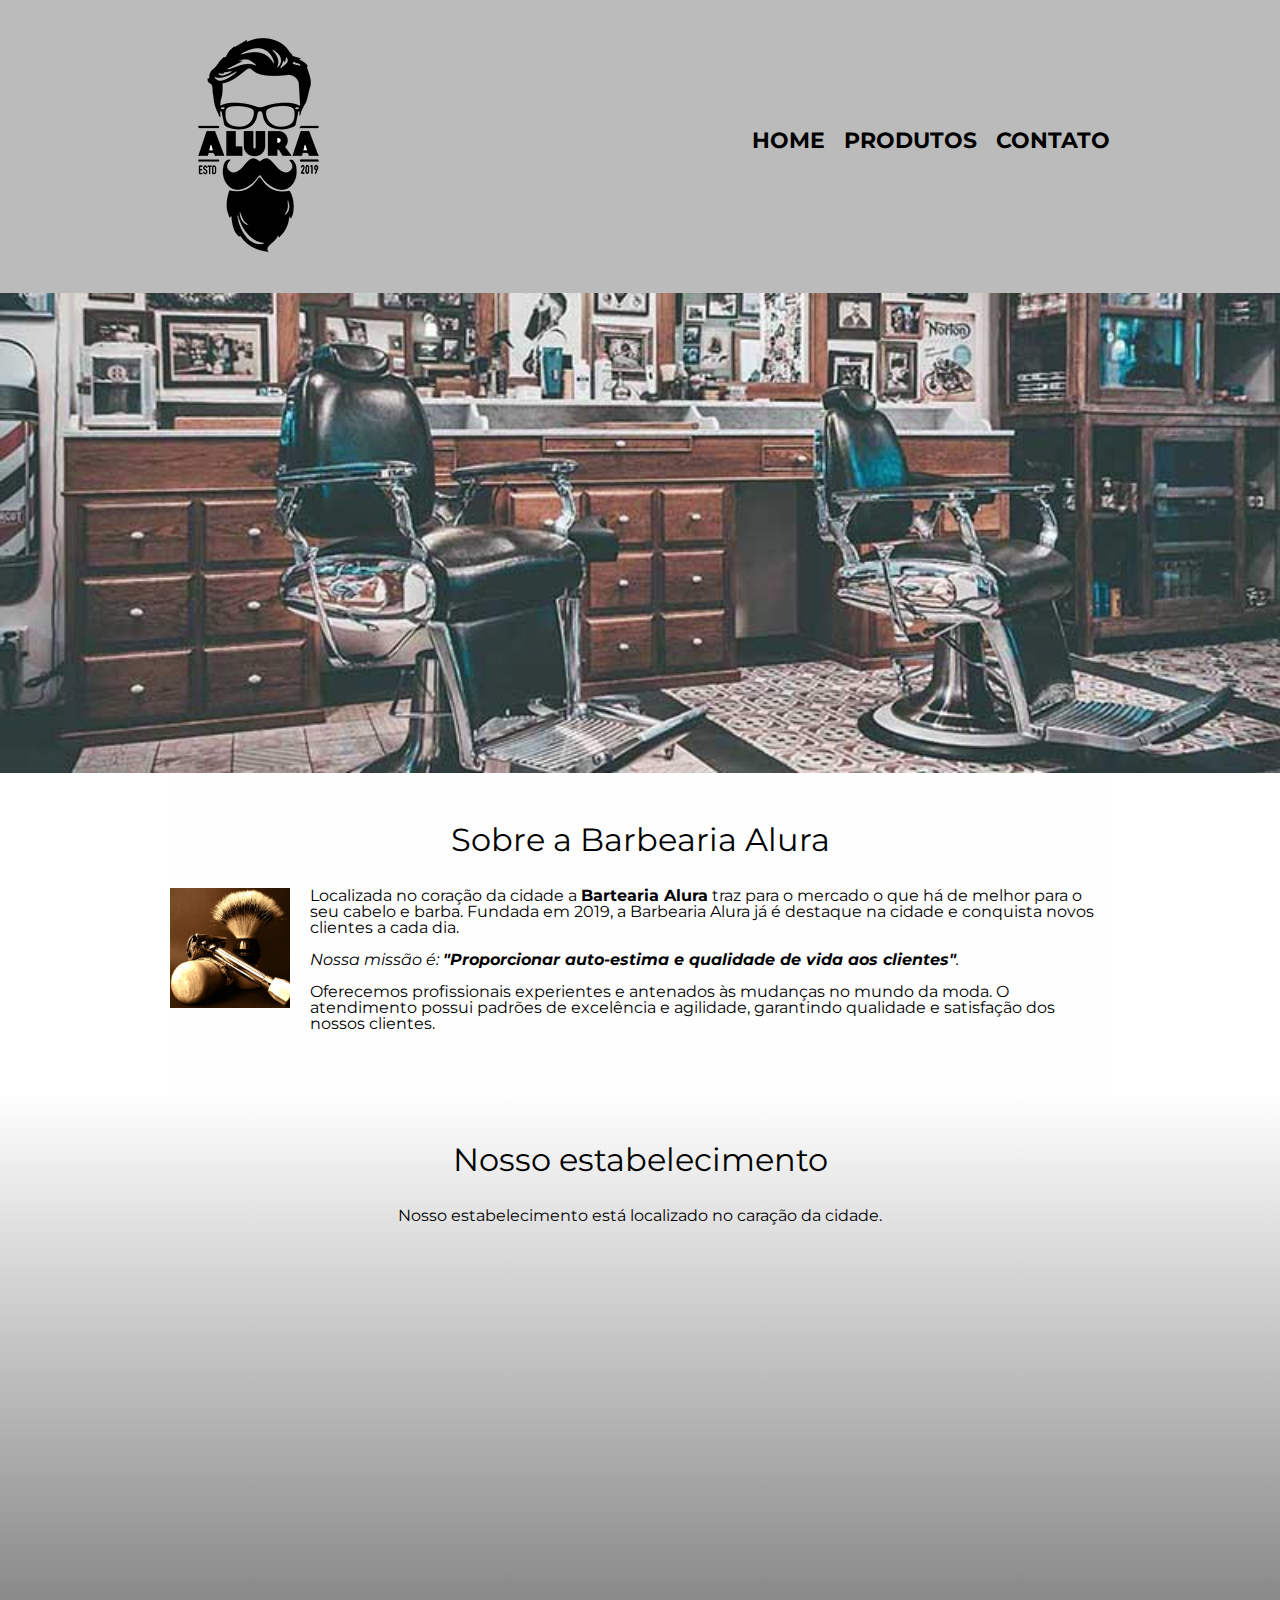
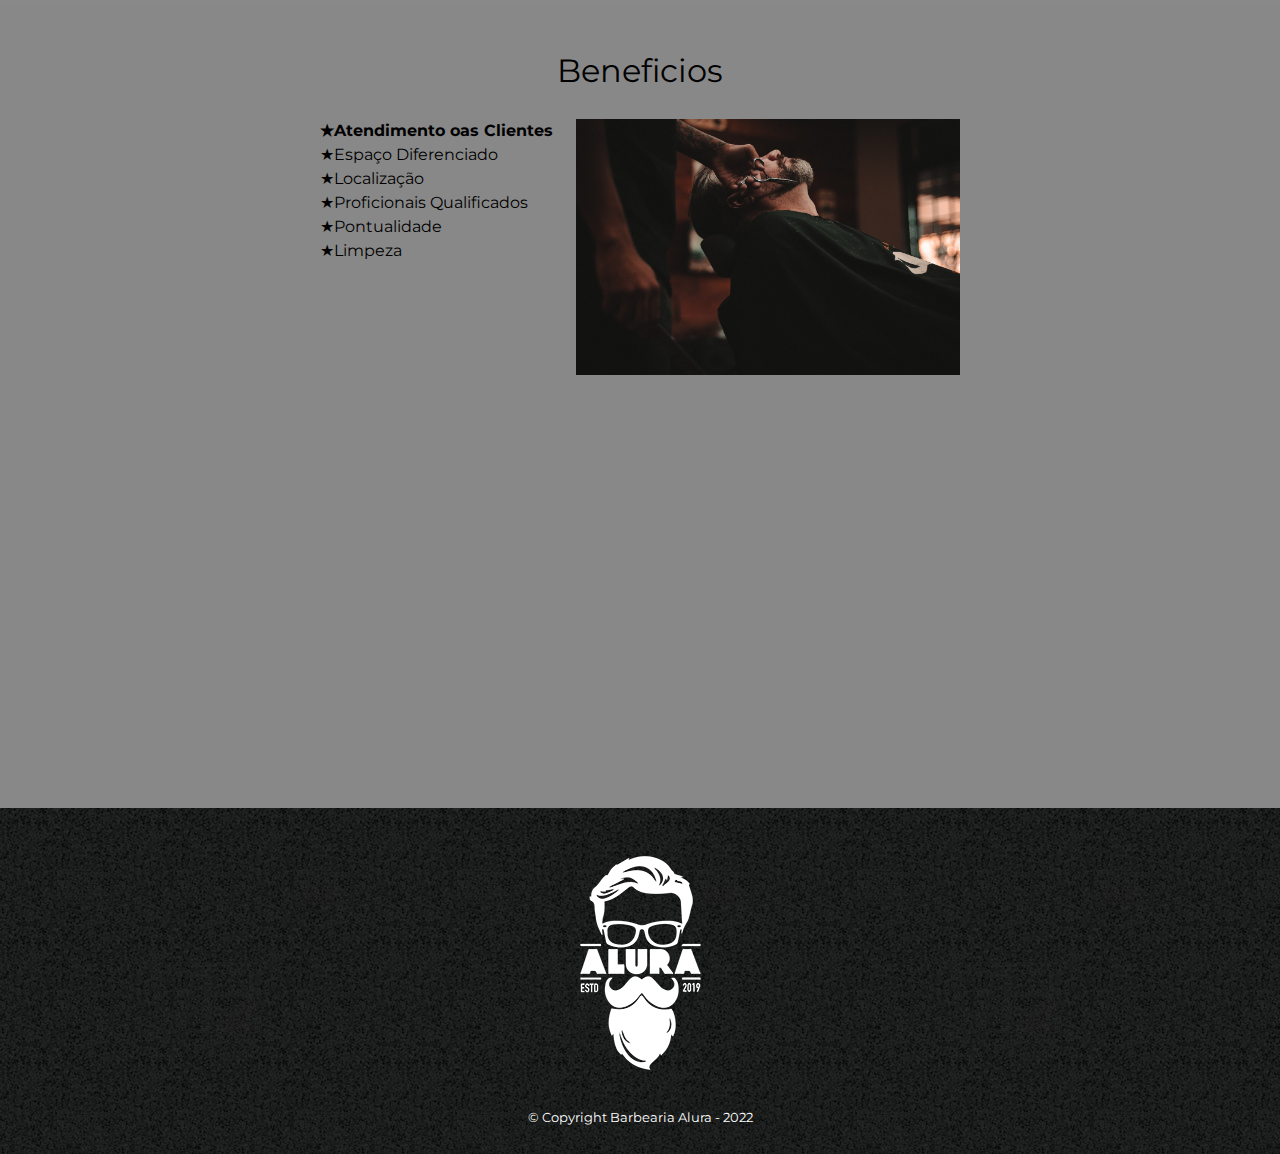
==== index.html @ 7f6abe63 "barbearia alura" ====
<!DOCTYPE html>
<html>
    <head>
        <meta charset="ISO-8859-1"/>
        <title>Barbearia Alura</title>
        <link rel="Stylesheet" href="reset.css"/>
        <link rel="Stylesheet" href="style.css"/>
        <link href="https://fonts.googleapis.com/css?family=Montserrat&display=swap" rel="stylesheet">
    </head>
    <body>
        <header>
            <div class="caixa">
                <h1><img src="img/logo.png" alt="Logo da barbearia Alura"/></h1>

                <nav>
                    <ul>
                        <li><a href="index.html">Home</a></li>
                        <li><a href="produtos.html">Produtos</a></li>
                        <li><a href="contato.html">Contato</a></li>
                    </ul>
                </nav>
            </div>
        </header>
            <img class="banner" src="img/banner.jpg" alt="barbearia"/>

            <main>
            <section class="principal">
                <h2 class="titulo-principal">Sobre a Barbearia Alura</h2>

                <img class="utencilios" src="img/utensilios.jpg" alt="Utencilios de um barbeiro."/>
                <p>Localizada no cora��o da cidade a <strong>Bartearia Alura</strong> traz para o mercado o que h� de melhor para o seu cabelo e barba. Fundada em 2019, a Barbearia Alura j� � destaque na cidade e conquista novos clientes a cada dia.</p>

                <p class="missao"><em>Nossa miss�o �: <strong>"Proporcionar auto-estima e qualidade de vida aos clientes"</strong>.</em></p>

                <p>Oferecemos profissionais experientes e antenados �s mudan�as no mundo da moda. O atendimento possui padr�es de excel�ncia e agilidade, garantindo qualidade e satisfa��o dos nossos clientes.</p>
            </section>

            <section class="mapa">
                <h3 class="titulo-principal">Nosso estabelecimento</h3>
                <p>Nosso estabelecimento est� localizado no cara��o da cidade.</p>

                <div class="mapa-conteudo">
                    <iframe src="https://www.google.com/maps/embed?pb=!1m18!1m12!1m3!1d58502.636312298564!2d-46.64640813291022!3d-23.589453339920862!2m3!1f0!2f0!3f0!3m2!1i1024!2i768!4f13.1!3m3!1m2!1s0x94ce59541c6c79c3%3A0x36b90a85f0f8cb33!2sGrupo%20Alura!5e0!3m2!1spt-BR!2sbr!4v1649896148465!5m2!1spt-BR!2sbr" width="100%" height="300" style="border:0;" allowfullscreen="" loading="lazy" referrerpolicy="no-referrer-when-downgrade"></iframe>
                </div>

            </section>

            <section class="beneficios">
                <h2 class="titulo-principal">Beneficios</h2>

                <div class="conteudo-beneficios">
                    <ul class="lista-beneficios">
                        <li class="itens">Atendimento oas Clientes</li>
                        <li class="itens">Espa�o Diferenciado</li>
                        <li class="itens">Localiza��o</li>
                        <li class="itens">Proficionais Qualificados</li>
                        <li class="itens">Pontualidade</li>
                        <li class="itens">Limpeza</li>
                    </ul><img class="imgbeneficios" src="img/beneficios.jpg"/>
                </div>

                <div class="video">
                    <iframe width="560" height="315" src="https://www.youtube.com/embed/wcVVXUV0YUY" frameborder="0" allow="accelerometer; autoplay; encrypted-media; gyroscope; picture-in-picture" allowfullscreen></iframe>
                </div>

            </section>

        </main>

        <footer>
            <img src="img/logo-branco.png" alt="Logo da barbearia Alura"/>
            <p class="copyright">&copy; Copyright Barbearia Alura - 2022</p>
        </footer>
    </body>
</html>
---- style.css ----
body{
    font-family: 'Montserrat', sans-serif;
}
/*CONFIGURA��O DA P�GINA PRODUTOS*/
/*configura��o header*/

header {
    background: #BBBBBB;
    padding: 20px 0;
}

.caixa {
    position:relative;
    width: 940px;
    margin: 0 auto;
}

nav {
    position: absolute;
    top: 110px;
    right: 0;
}

nav li {
    display: inline;
    margin: 0 0 0 15px;
}

nav a {
    text-transform: uppercase;
    color: #000000;
    font-weight: bold;
    font-size: 22px;
    text-decoration: none;
}

nav a:hover {
    color: #C78C19;
    text-decoration: underline;
}

/*configura��o main*/

.produtos{
    width: 940px;
    margin: 0 auto;
    padding: 50px 0;
}

.produtos li{
    display: inline-block;
    text-align: center;
    width: 30%;
    vertical-align: top;
    margin: 0 1.5%;
    padding: 30px 20px;
    box-sizing: border-box;
    border: 2px solid #000000;
    border-radius: 10px;
}

.produtos li:hover {
    border-color: #C78C19;
}

.produtos li:active {
    border-color: #088C19;    
}

.produtos h2{
    font-size: 30px;
    font-weight: bold;
}

.produtos li:hover h2 {
    font-size: 34px;
}

.produto-descricao {
    font-size: 18px;
}

.produto-preco {
    font-size: 22px;
    font-weight: bold;
    margin-top: 10px;
}

/*Configura��o do Rodap�*/

footer {
    text-align: center;
    background: url("img/bg.jpg");
    padding: 30px 0;
}
.copyright {
    color: #FFFFFF;
    font-size: 13px;
    margin: 20px 0 0;
}

/*CONFIGURA��O DA P�GINA CONTATO*/
/*configura��o do formulario*/


form {
    margin: 40px 0;
}

form label, form legend {
    display:block;
    font-size: 20px;
    margin: 0 0 10px;
}

.input-padrao {
    display: block;
    margin: 0 0 20px;
    padding: 10px 25px;
    width: 50%;
}
.checkbox{
    margin: 20px 0;
}
.enviar{
    width:40%;
    padding: 15px 0;
    background: orange;
    color: white;
    font-weight: bold;
    font-size: 18px;
    border: none;
    border-radius: 5px;
    transition: 1s all;
    cursor: pointer;
}

.enviar:hover {
    background: darkorange;
    transform: scale(1.2);
}

table {
    margin: 20px 0 40px;
}

thead {
    background: #555555;
    color: white;
    font-weight: bold;
}

td, th {
    border: 1px solid #000000;
    padding: 8px 15px;
}

/*CSS da pagina inicial*/
.banner {
    width: 100%;
}

.titulo-principal {
    text-align: center;
    font-size: 2em;
    margin: 0 0 1em;
    clear: left;
}

.principal {
    padding: 3em 0;
    background: #FEFEFE;
    width: 940px;
    margin: 0 auto;

}

.principal p {
    margin: 0 0 1em;
}

.principal strong {
    font-weight: bold;
}

.principal em {
    font-style: italic;
}

.utencilios {
    width: 120px;
    float: left;
    margin: 0 20px 20px 0;
}

.mapa{
    padding: 3em 0;
    background: linear-gradient(#FEFEFE, #888888);
}

.mapa-conteudo{
    width: 940px;
    margin: 0 auto;
}

.mapa p{
    padding: 0 0 2em;
    text-align: center;
}

.beneficios {
    padding: 3em 0;
    background: #888888;
}

.conteudo-beneficios {
    width: 640px;
    margin: 0 auto;
}

.lista-beneficios {
    width: 40%;
    display: inline-block;
    vertical-align: top;
}

.itens {
    line-height: 1.5;
}

.itens::before {
    content: "\002605";
}

.itens:first-child {
    font-weight: bold;
}

.imgbeneficios {
    width: 60%;
}

.video{
    width: 560px;
    margin: 2em auto;
}
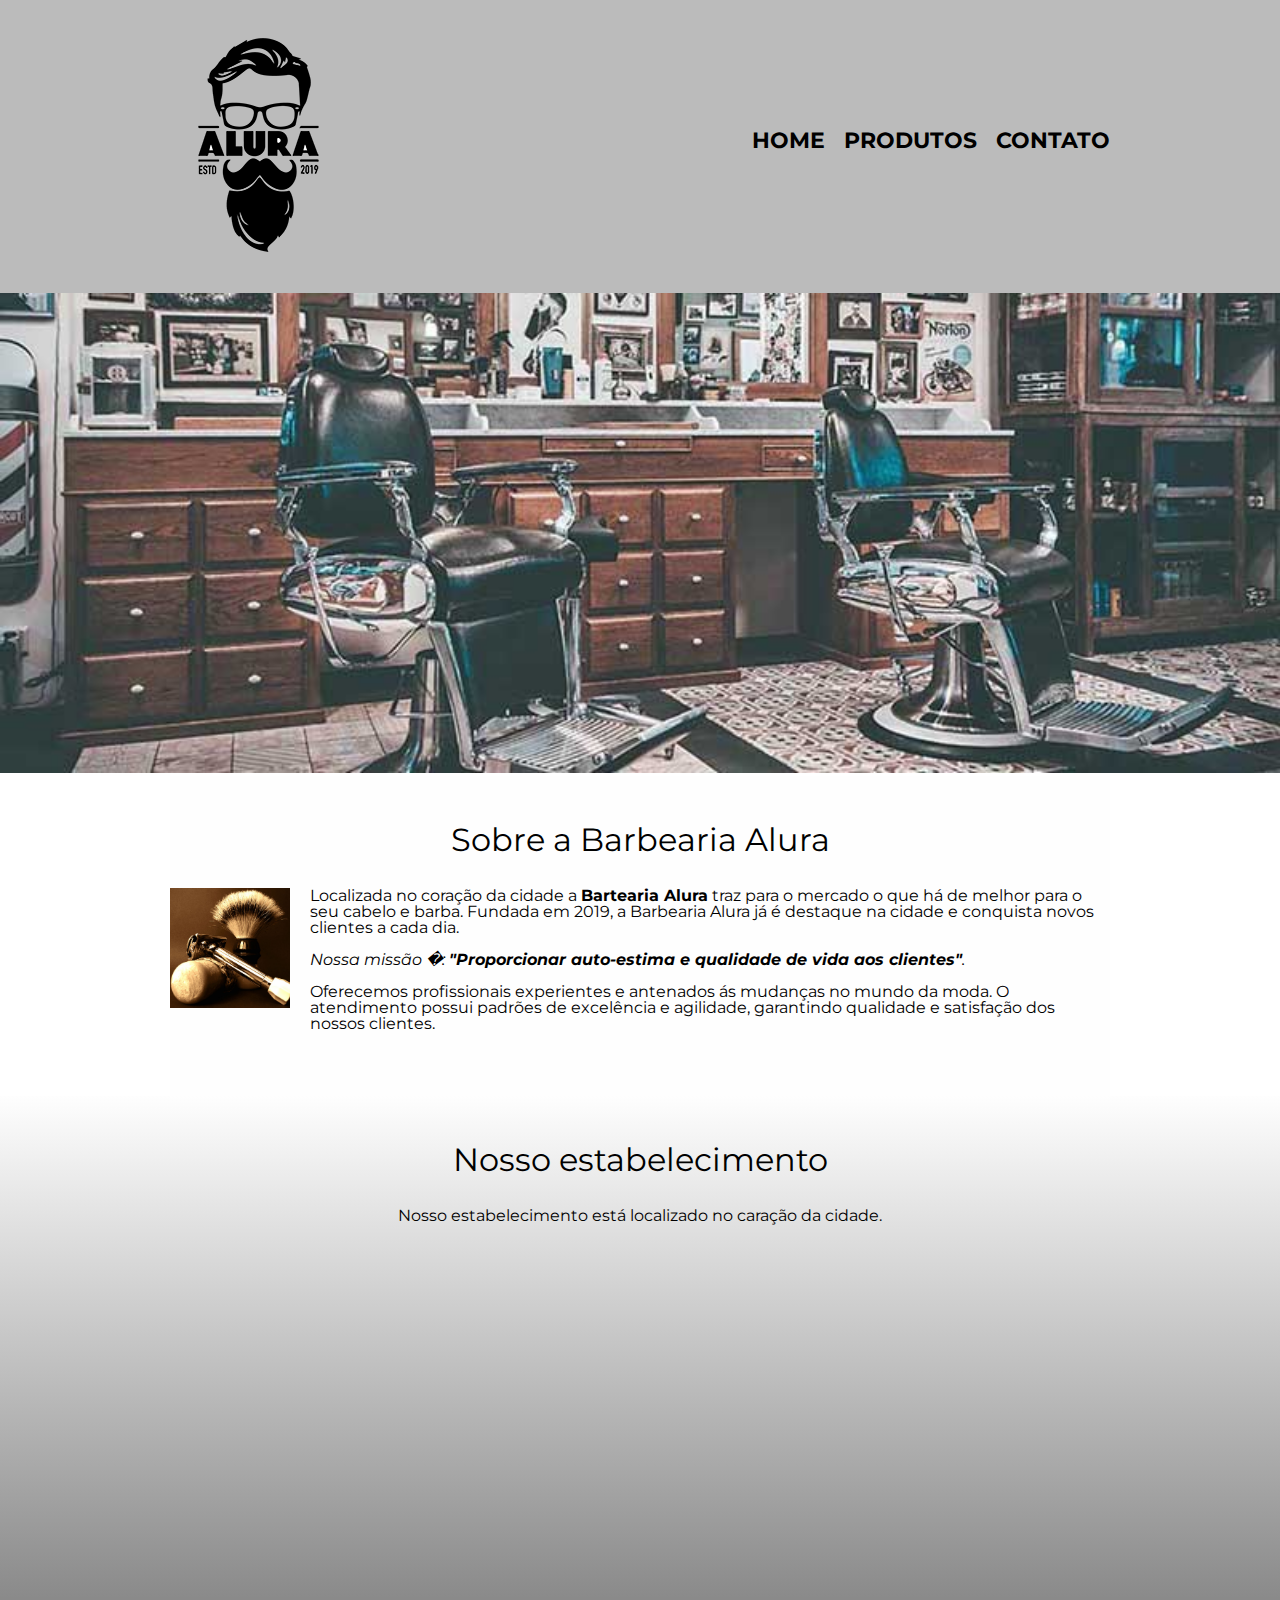
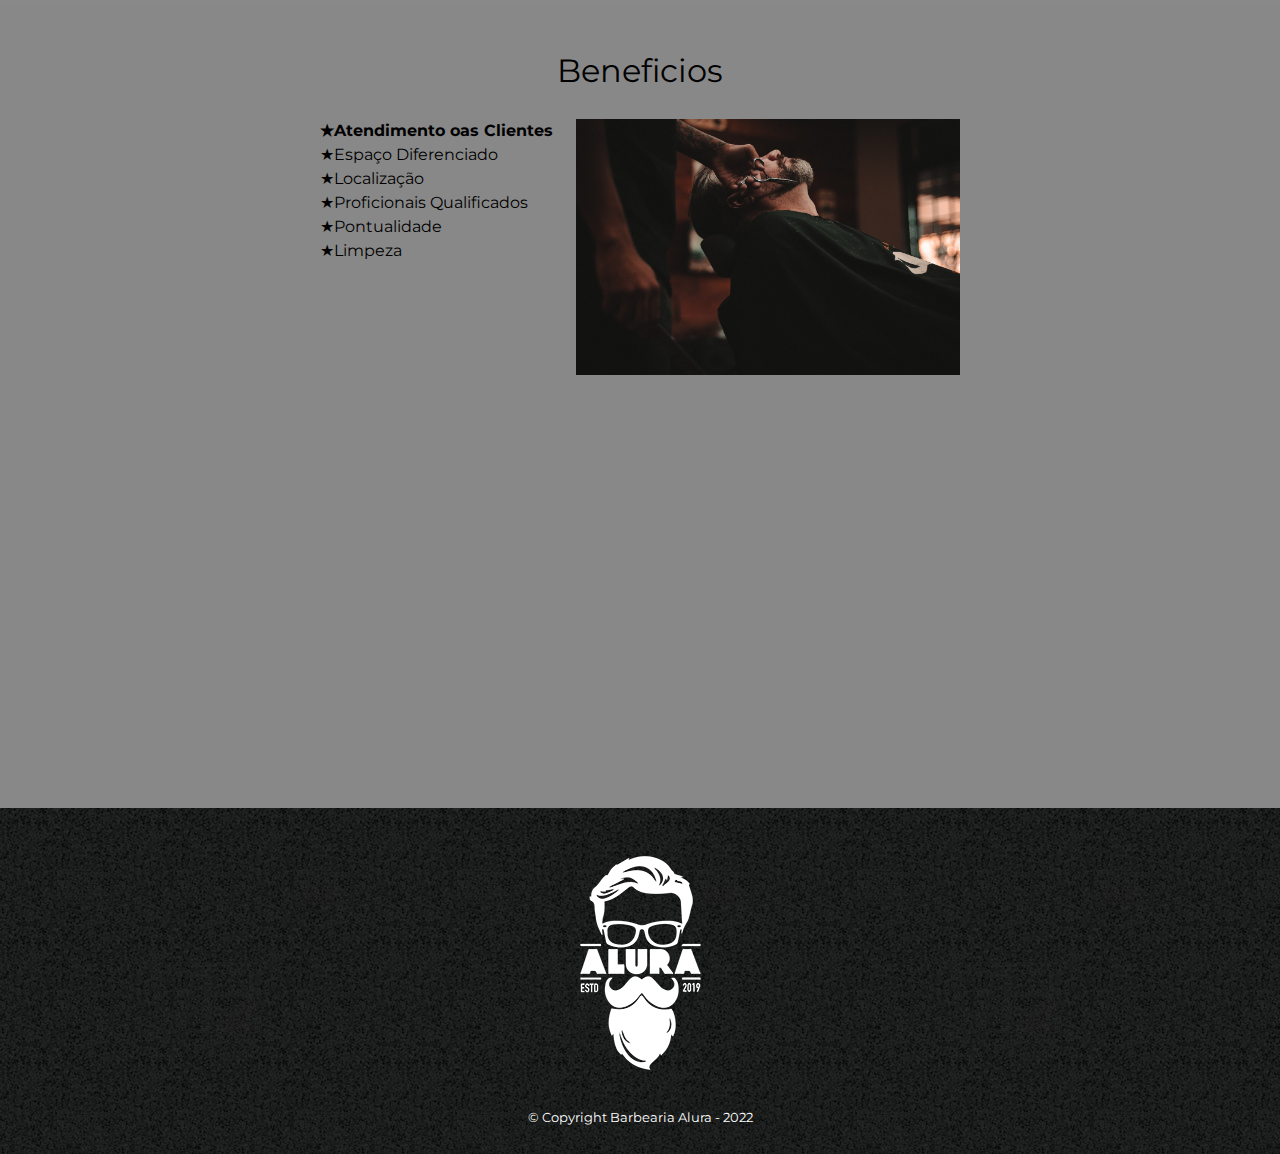
==== commit 0591ba22: "30/04/22" ====
--- a/index.html
+++ b/index.html
@@ -1,7 +1,7 @@
 <!DOCTYPE html>
 <html>
     <head>
-        <meta charset="ISO-8859-1"/>
+        <meta charset="UTF-8"/>
         <title>Barbearia Alura</title>
         <link rel="Stylesheet" href="reset.css"/>
         <link rel="Stylesheet" href="style.css"/>
@@ -28,16 +28,16 @@
                 <h2 class="titulo-principal">Sobre a Barbearia Alura</h2>
 
                 <img class="utencilios" src="img/utensilios.jpg" alt="Utencilios de um barbeiro."/>
-                <p>Localizada no cora��o da cidade a <strong>Bartearia Alura</strong> traz para o mercado o que h� de melhor para o seu cabelo e barba. Fundada em 2019, a Barbearia Alura j� � destaque na cidade e conquista novos clientes a cada dia.</p>
+                <p>Localizada no coração da cidade a <strong>Bartearia Alura</strong> traz para o mercado o que há de melhor para o seu cabelo e barba. Fundada em 2019, a Barbearia Alura já é destaque na cidade e conquista novos clientes a cada dia.</p>
 
-                <p class="missao"><em>Nossa miss�o �: <strong>"Proporcionar auto-estima e qualidade de vida aos clientes"</strong>.</em></p>
+                <p class="missao"><em>Nossa missão �: <strong>"Proporcionar auto-estima e qualidade de vida aos clientes"</strong>.</em></p>
 
-                <p>Oferecemos profissionais experientes e antenados �s mudan�as no mundo da moda. O atendimento possui padr�es de excel�ncia e agilidade, garantindo qualidade e satisfa��o dos nossos clientes.</p>
+                <p>Oferecemos profissionais experientes e antenados ás mudanças no mundo da moda. O atendimento possui padrões de excelência e agilidade, garantindo qualidade e satisfação dos nossos clientes.</p>
             </section>
 
             <section class="mapa">
                 <h3 class="titulo-principal">Nosso estabelecimento</h3>
-                <p>Nosso estabelecimento est� localizado no cara��o da cidade.</p>
+                <p>Nosso estabelecimento está localizado no caração da cidade.</p>
 
                 <div class="mapa-conteudo">
                     <iframe src="https://www.google.com/maps/embed?pb=!1m18!1m12!1m3!1d58502.636312298564!2d-46.64640813291022!3d-23.589453339920862!2m3!1f0!2f0!3f0!3m2!1i1024!2i768!4f13.1!3m3!1m2!1s0x94ce59541c6c79c3%3A0x36b90a85f0f8cb33!2sGrupo%20Alura!5e0!3m2!1spt-BR!2sbr!4v1649896148465!5m2!1spt-BR!2sbr" width="100%" height="300" style="border:0;" allowfullscreen="" loading="lazy" referrerpolicy="no-referrer-when-downgrade"></iframe>
@@ -51,8 +51,8 @@
                 <div class="conteudo-beneficios">
                     <ul class="lista-beneficios">
                         <li class="itens">Atendimento oas Clientes</li>
-                        <li class="itens">Espa�o Diferenciado</li>
-                        <li class="itens">Localiza��o</li>
+                        <li class="itens">Espaço Diferenciado</li>
+                        <li class="itens">Localização</li>
                         <li class="itens">Proficionais Qualificados</li>
                         <li class="itens">Pontualidade</li>
                         <li class="itens">Limpeza</li>
--- a/style.css
+++ b/style.css
@@ -1,8 +1,8 @@
 body{
     font-family: 'Montserrat', sans-serif;
 }
-/*CONFIGURA��O DA P�GINA PRODUTOS*/
-/*configura��o header*/
+/*CONFIGURAÇÃO DA PÁGINA PRODUTOS*/
+/*configuração header*/
 
 header {
     background: #BBBBBB;
@@ -39,7 +39,7 @@
     text-decoration: underline;
 }
 
-/*configura��o main*/
+/*configuração main*/
 
 .produtos{
     width: 940px;
@@ -86,7 +86,7 @@
     margin-top: 10px;
 }
 
-/*Configura��o do Rodap�*/
+/*Configuração do Rodapé*/
 
 footer {
     text-align: center;
@@ -99,8 +99,8 @@
     margin: 20px 0 0;
 }
 
-/*CONFIGURA��O DA P�GINA CONTATO*/
-/*configura��o do formulario*/
+/*CONFIGURAÇÃO DA PÁGINA CONTATO*/
+/*configuração do formulario*/
 
 
 form {
@@ -155,7 +155,7 @@
     padding: 8px 15px;
 }
 
-/*CSS da pagina inicial*/
+/*CSS da página inicial*/
 .banner {
     width: 100%;
 }
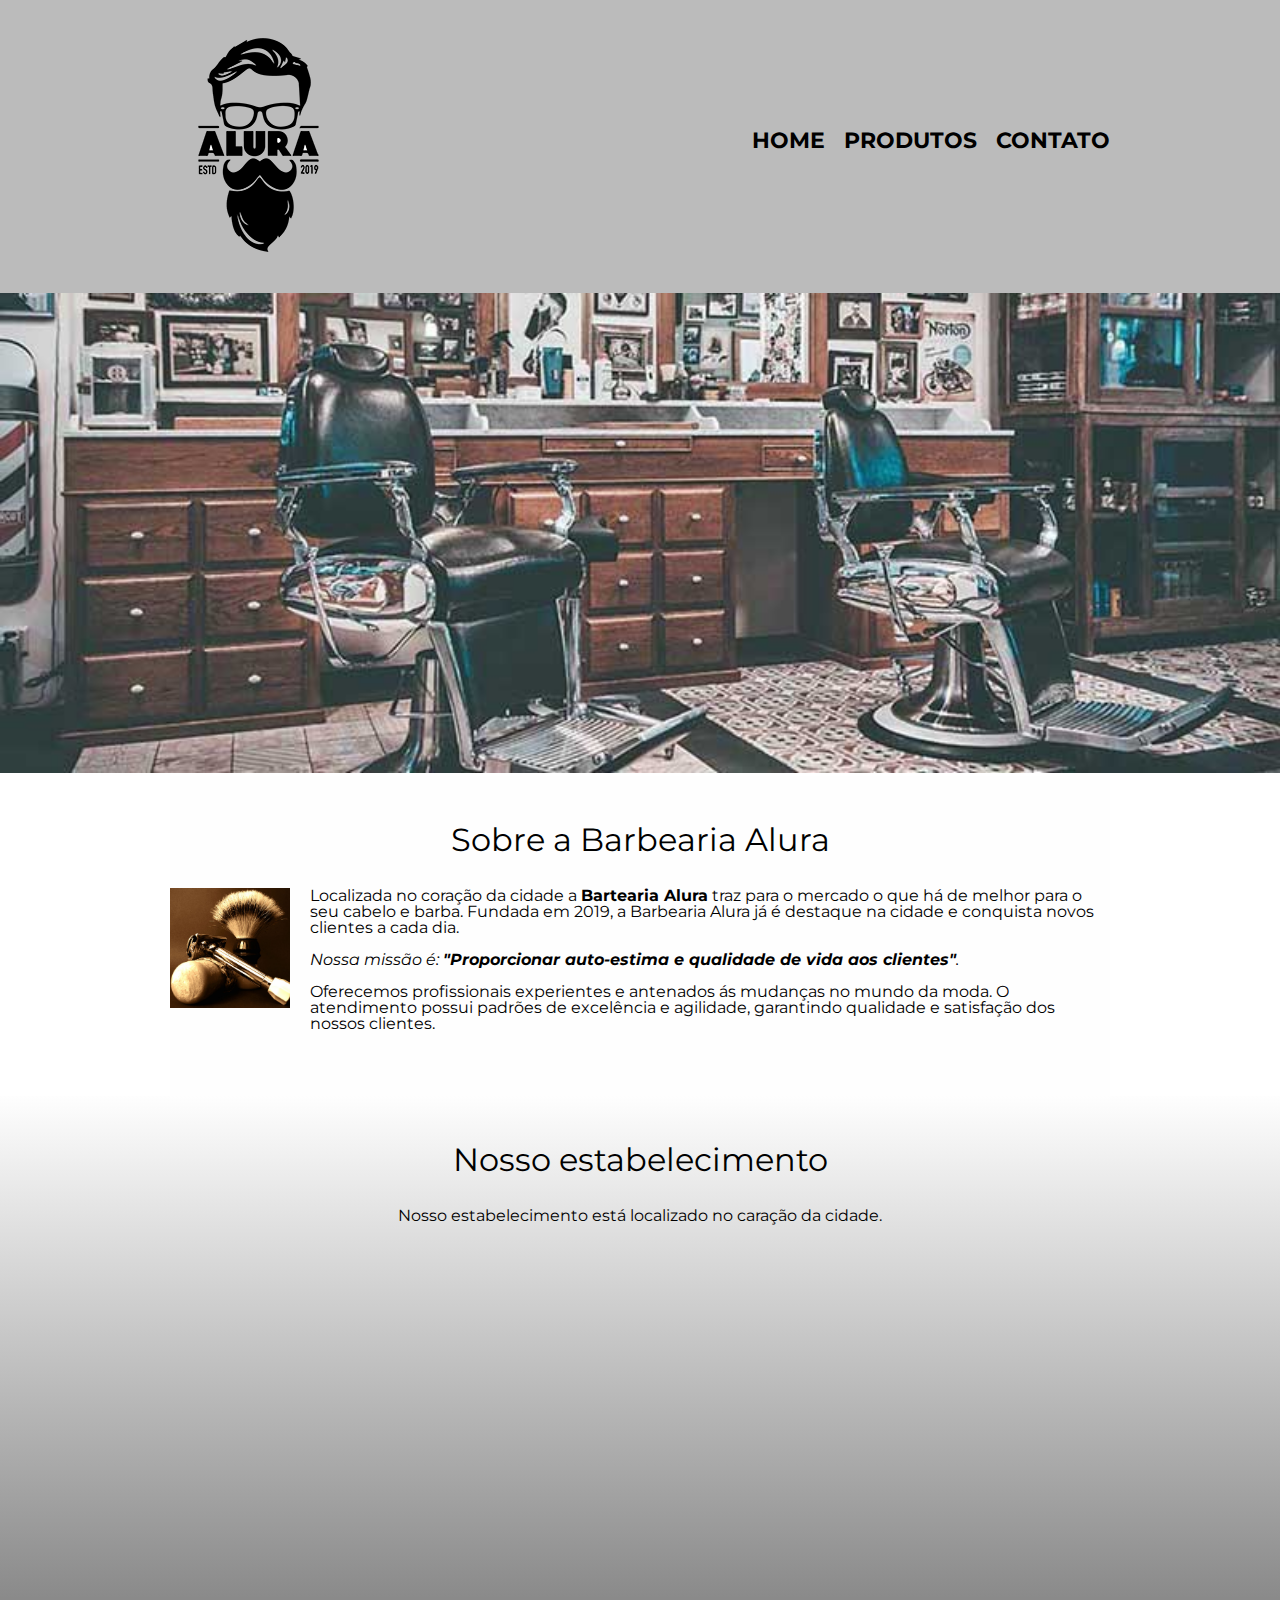
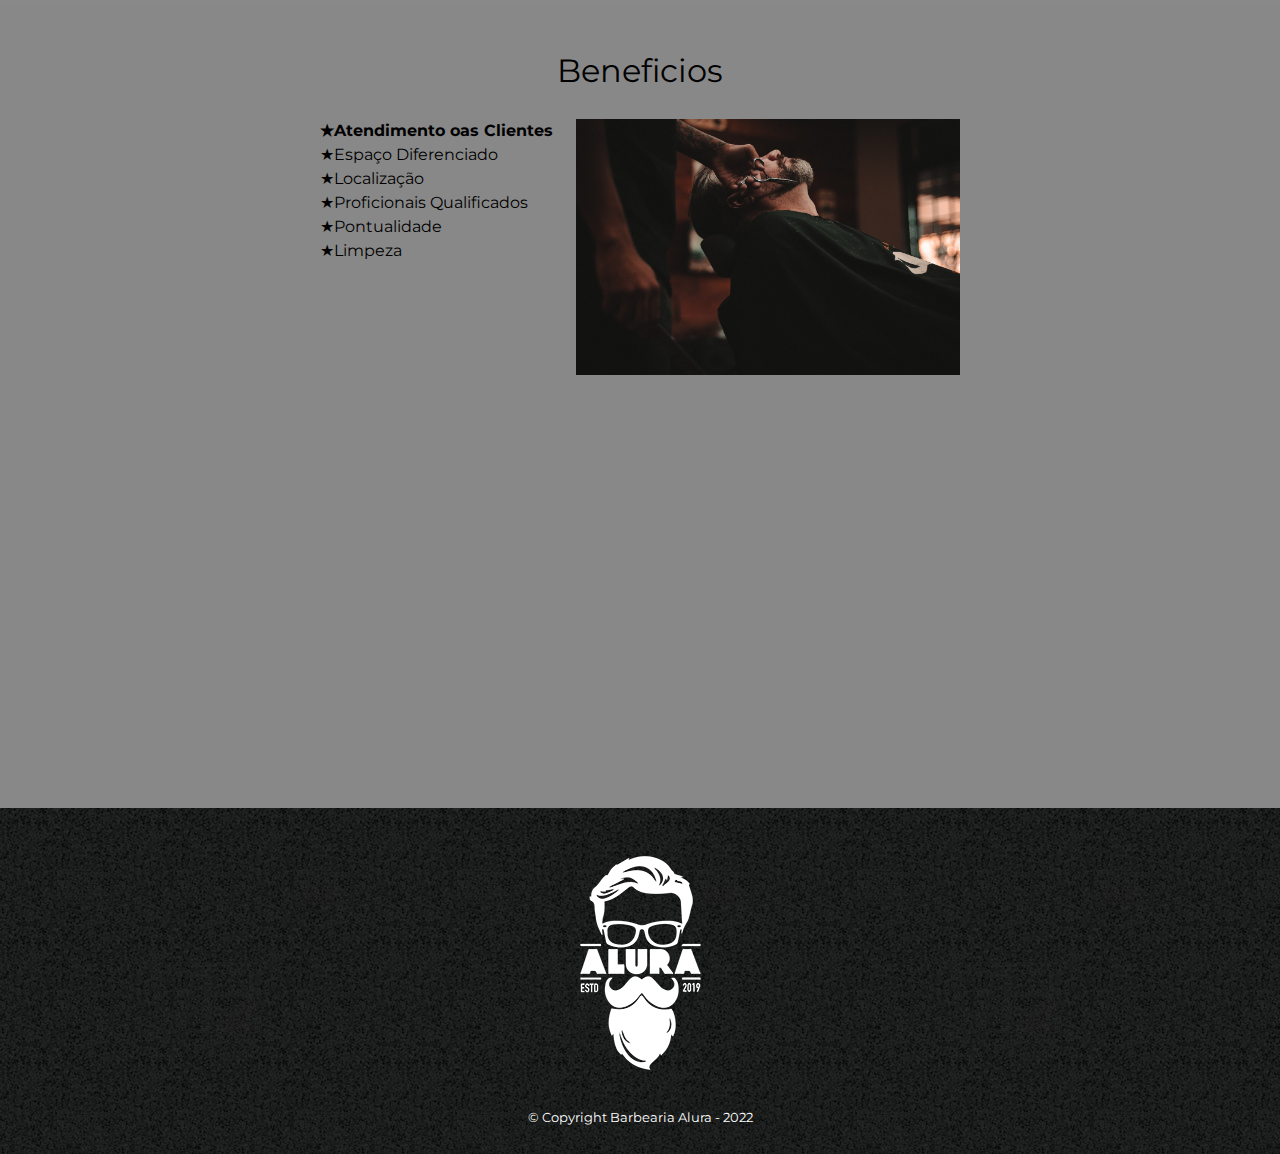
==== commit 2ea4c487: "Update index.html" ====
--- a/index.html
+++ b/index.html
@@ -30,7 +30,7 @@
                 <img class="utencilios" src="img/utensilios.jpg" alt="Utencilios de um barbeiro."/>
                 <p>Localizada no coração da cidade a <strong>Bartearia Alura</strong> traz para o mercado o que há de melhor para o seu cabelo e barba. Fundada em 2019, a Barbearia Alura já é destaque na cidade e conquista novos clientes a cada dia.</p>
 
-                <p class="missao"><em>Nossa missão �: <strong>"Proporcionar auto-estima e qualidade de vida aos clientes"</strong>.</em></p>
+                <p class="missao"><em>Nossa missão é: <strong>"Proporcionar auto-estima e qualidade de vida aos clientes"</strong>.</em></p>
 
                 <p>Oferecemos profissionais experientes e antenados ás mudanças no mundo da moda. O atendimento possui padrões de excelência e agilidade, garantindo qualidade e satisfação dos nossos clientes.</p>
             </section>
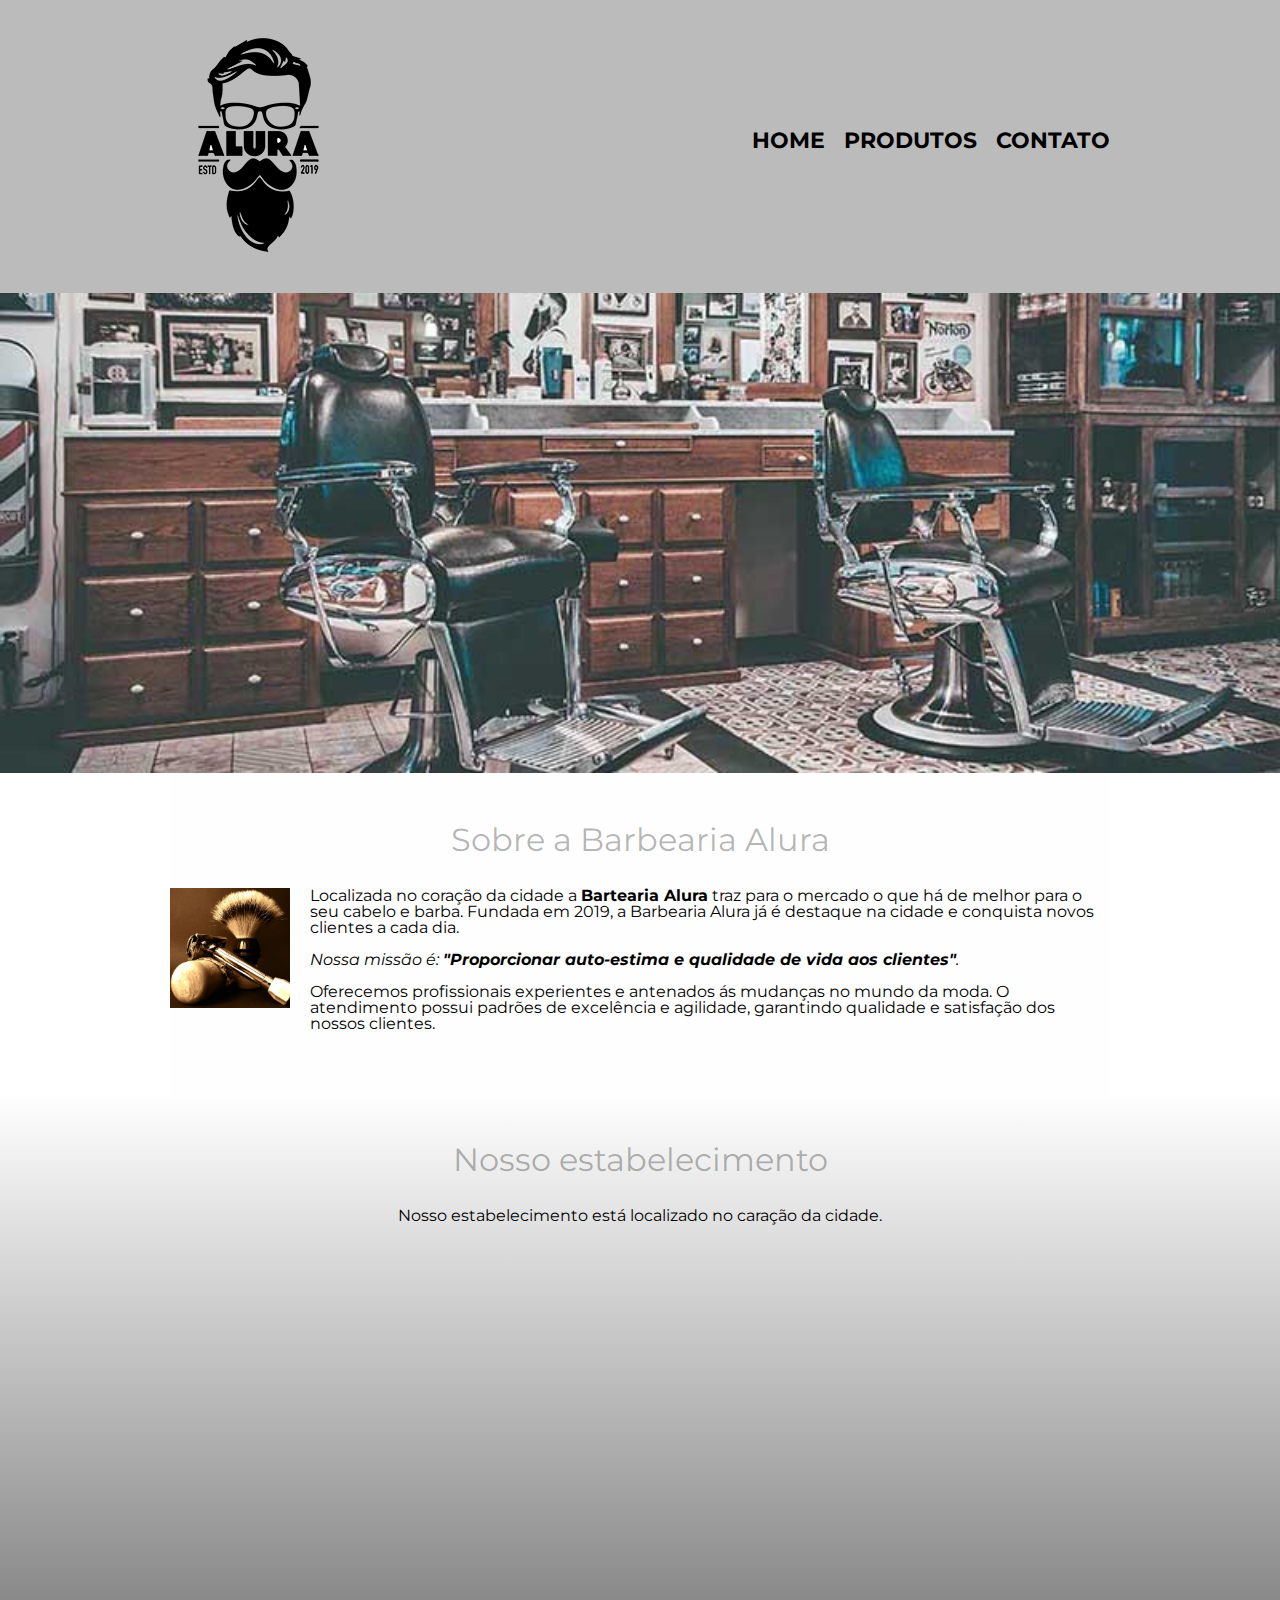
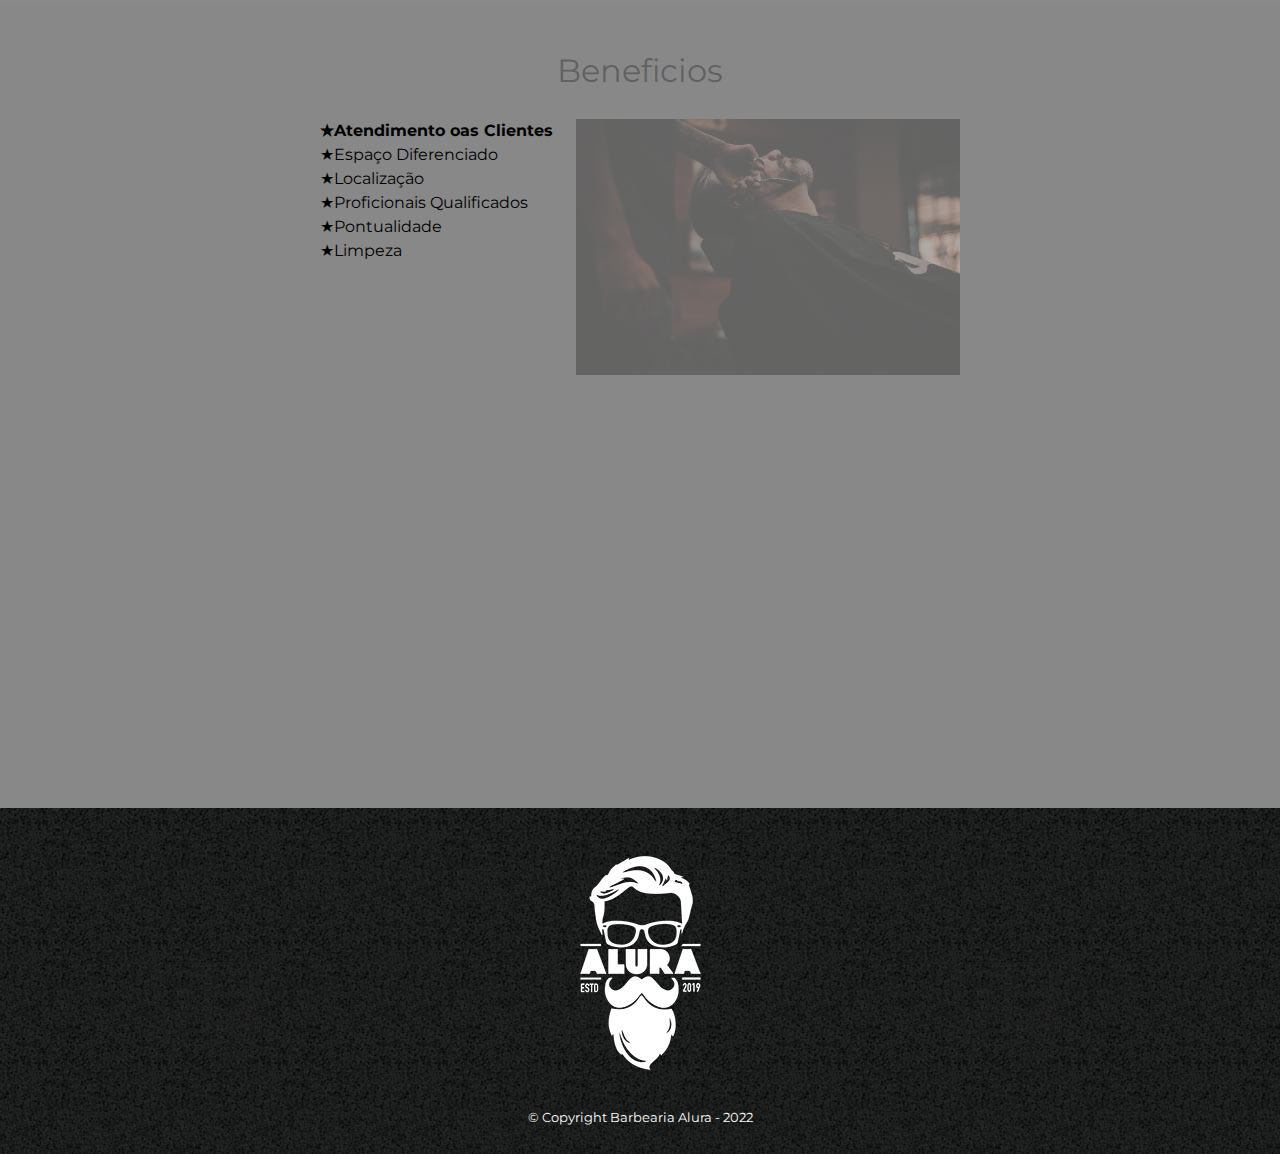
==== commit 948efea0: "12-05-2022" ====
--- a/index.html
+++ b/index.html
@@ -2,6 +2,7 @@
 <html>
     <head>
         <meta charset="UTF-8"/>
+        <meta name="viewport" content="width=device-width">
         <title>Barbearia Alura</title>
         <link rel="Stylesheet" href="reset.css"/>
         <link rel="Stylesheet" href="style.css"/>
@@ -60,7 +61,7 @@
                 </div>
 
                 <div class="video">
-                    <iframe width="560" height="315" src="https://www.youtube.com/embed/wcVVXUV0YUY" frameborder="0" allow="accelerometer; autoplay; encrypted-media; gyroscope; picture-in-picture" allowfullscreen></iframe>
+                    <iframe width="100%" height="315" src="https://www.youtube.com/embed/wcVVXUV0YUY" frameborder="0" allow="accelerometer; autoplay; encrypted-media; gyroscope; picture-in-picture" allowfullscreen></iframe>
                 </div>
 
             </section>
--- a/style.css
+++ b/style.css
@@ -165,6 +165,7 @@
     font-size: 2em;
     margin: 0 0 1em;
     clear: left;
+    color: rgb(0,0,0,0.3);
 }
 
 .principal {
@@ -238,9 +239,32 @@
 
 .imgbeneficios {
     width: 60%;
+    opacity: 0.3;
+    transition: 400ms;
+}
+.imgbeneficios:hover {
+    opacity: 1;
 }
 
 .video{
     width: 560px;
     margin: 2em auto;
+}
+
+@media screen and (max-width: 480px) {
+    .caixa, .principal, .conteudo-beneficios, .mapa-conteudo, .video {
+        width: auto;
+    }
+
+    h1 {
+        text-align: center;
+    }
+
+    nav {
+        position: static;
+    }
+
+    .lista-beneficios, .imagem-beneficios {
+        width: 100%;
+    }
 }